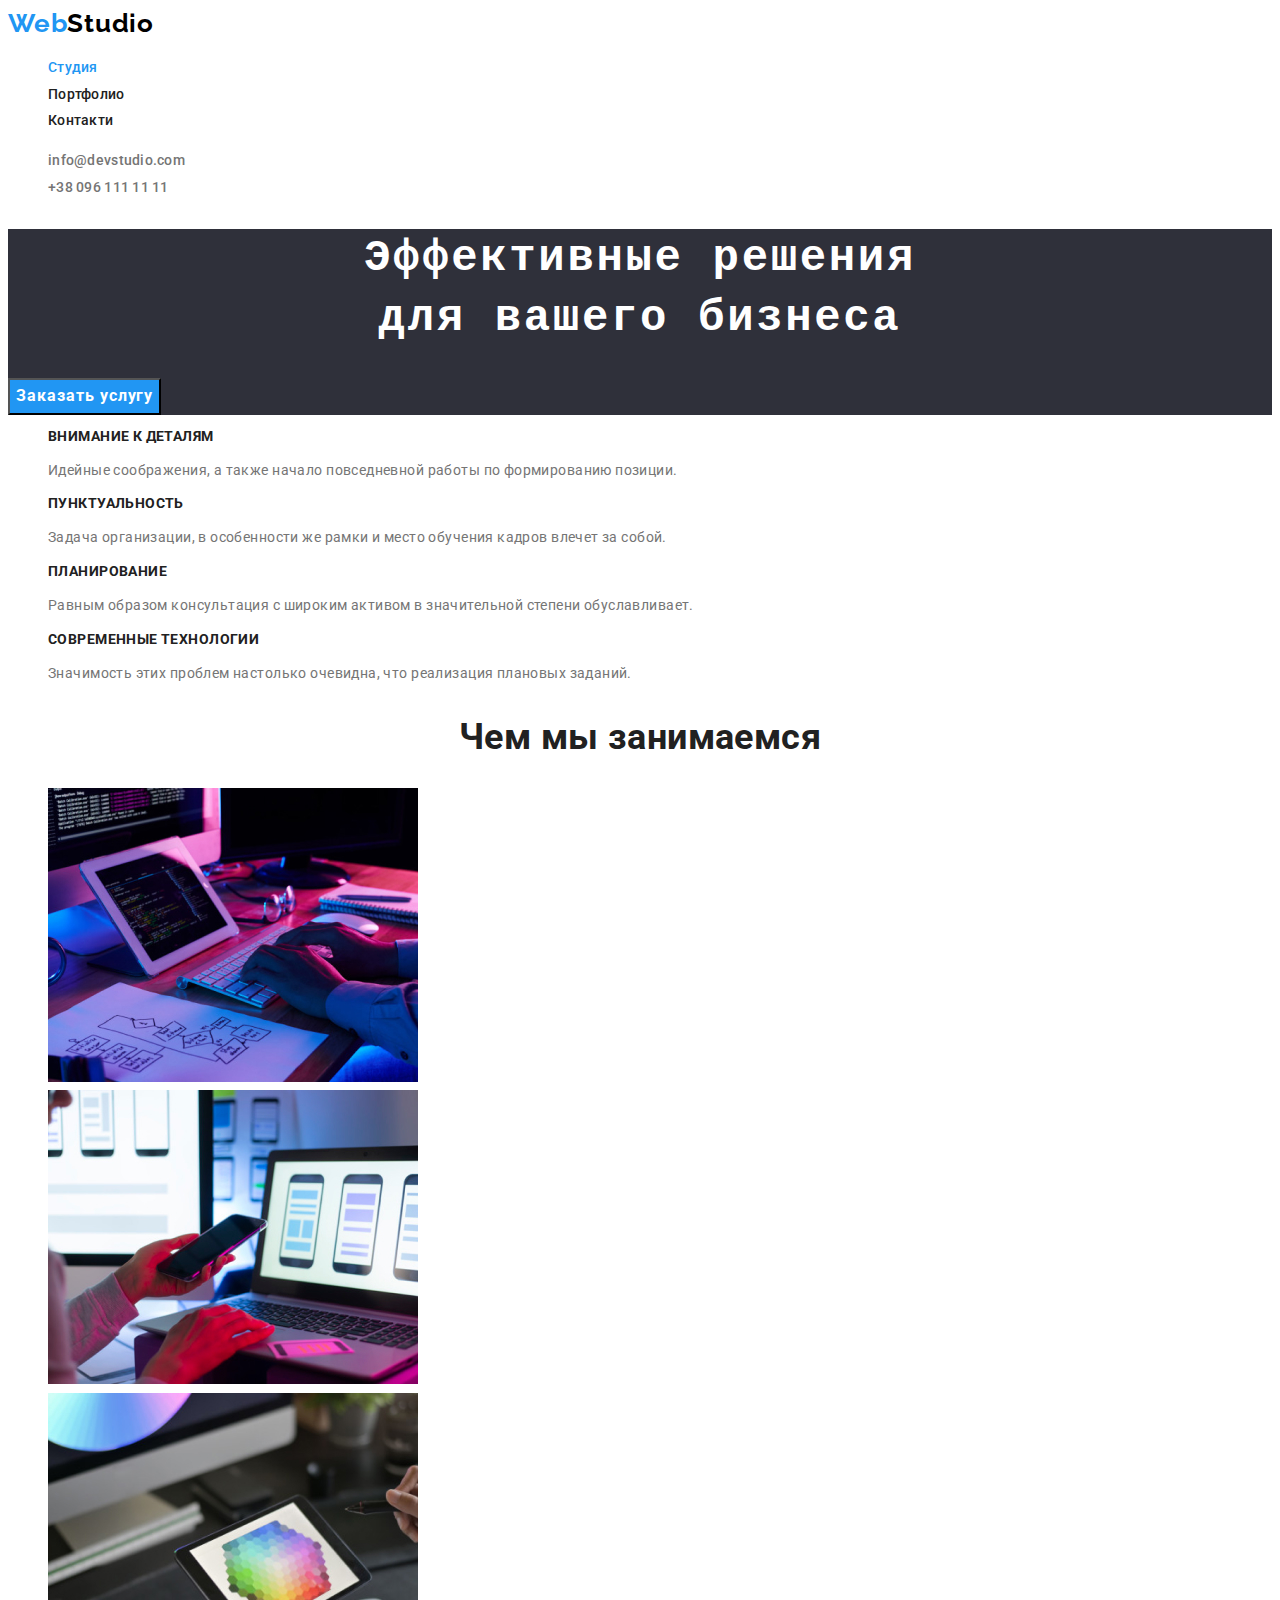
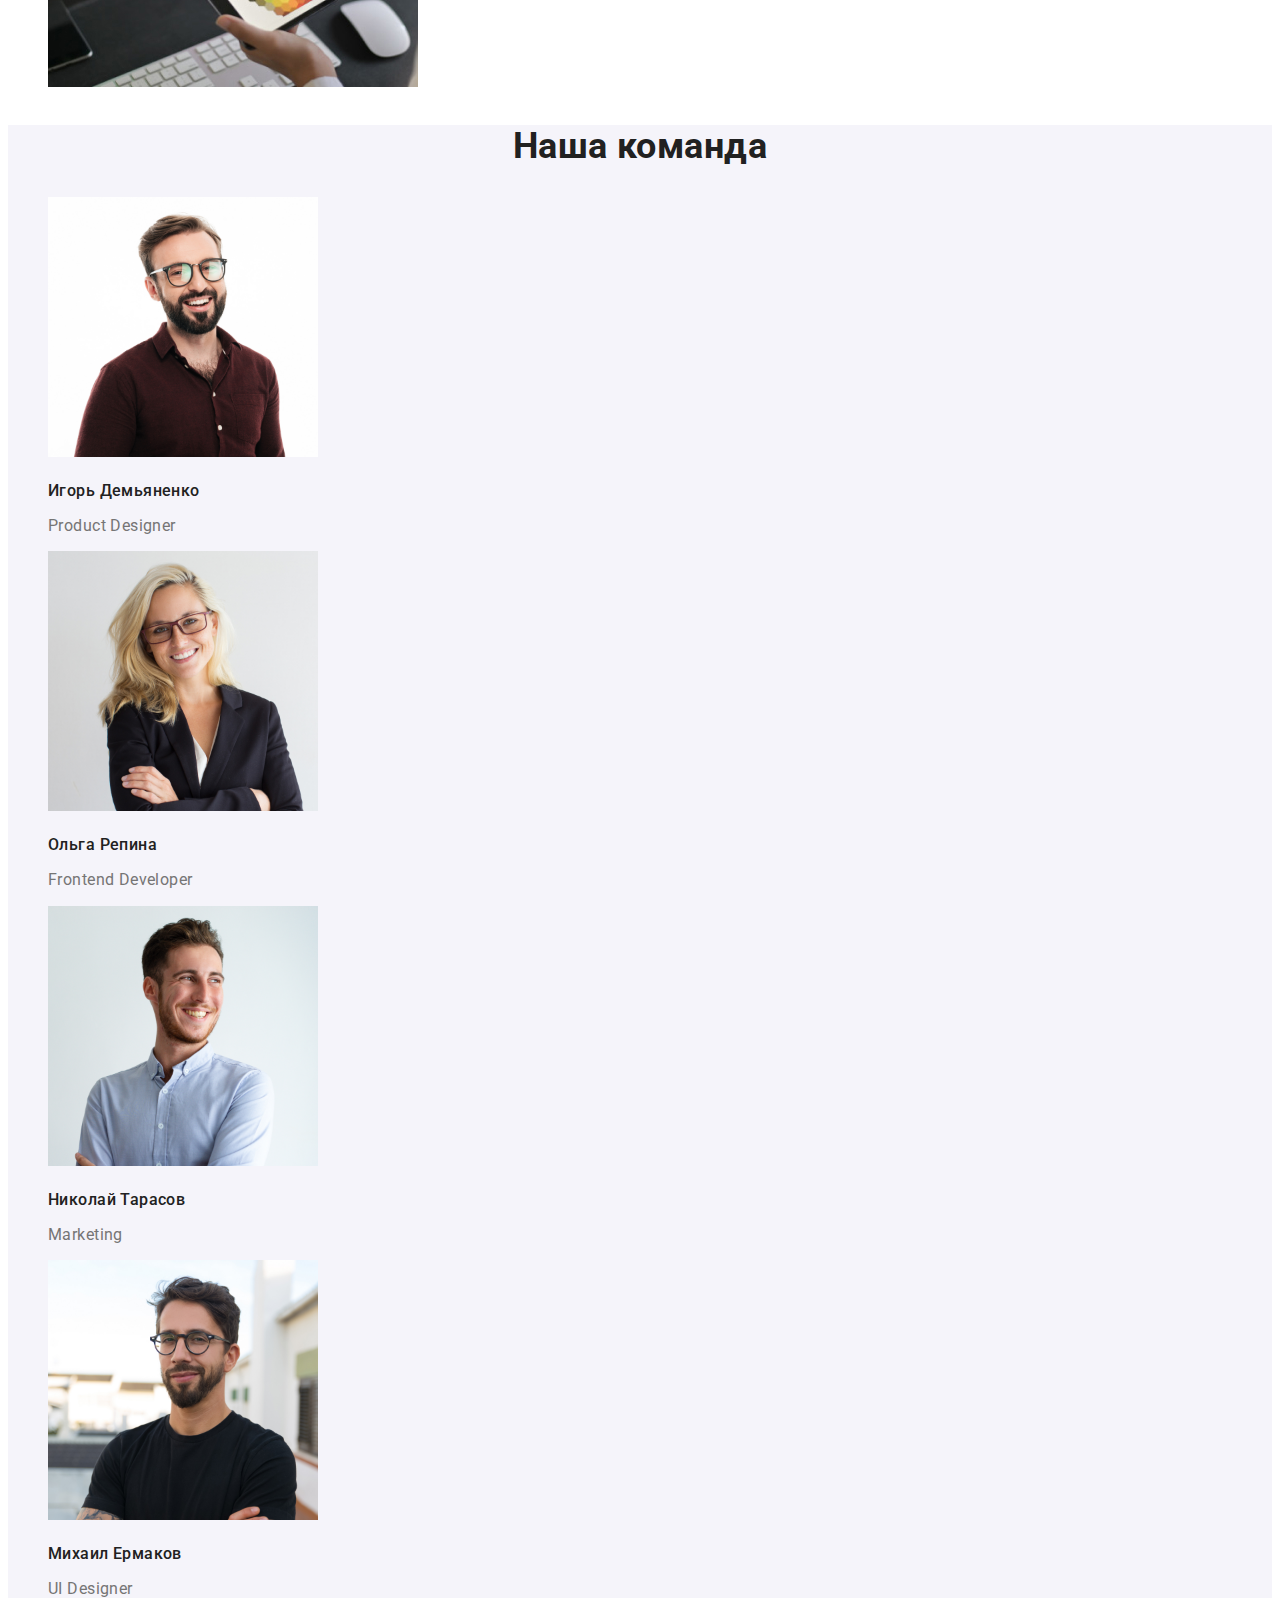
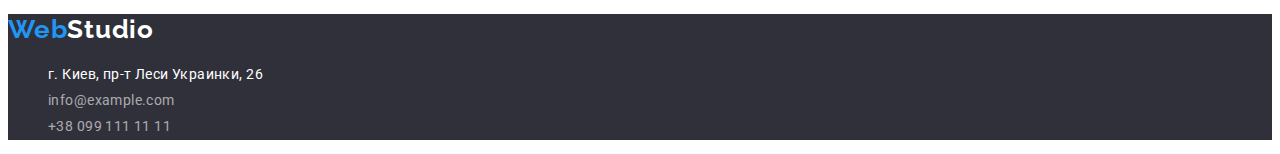
==== index.html @ cfb6bb51 "html + CSS" ====
<!DOCTYPE html>
<html lang="ru">
  <head>
    <meta charset="UTF-8" />
    <title>Веб студия</title>
    <link rel="preconnect" href="https://fonts.gstatic.com" />
    <link
      href="https://fonts.googleapis.com/css2?family=Oleo+Script&family=Raleway:wght@700&family=Roboto:wght@400;500;700&display=swap"
      rel="stylesheet"
    />
    <link rel="stylesheet" href="./css/styles.css" />
  </head>

  <body>
    <header>
      <nav>
        <a class="logo" href="/" target="_blank">
          <span class="logo">Web</span
          ><span class="logo header-studio">Studio</span>
        </a>

        <ul class="site-nav list">
          <li>
            <a class="link current" href="./" target="_blank"
              ><span>Студия</span></a
            >
          </li>
          <li>
            <a class="link" href="./portfolio.html" target="_blank"
              >Портфолио</a
            >
          </li>
          <li><a class="link" href="" target="_blank">Контакти</a></li>
        </ul>
      </nav>
      <ul class="contact list">
        <li>
          <a class="link" href="mailto:info@devstudio.com"
            >info@devstudio.com</a
          >
        </li>
        <li><a class="link" href="tel:+380961111111">+38 096 111 11 11</a></li>
      </ul>
    </header>

    <main>
      <!--Секція 1. HERO. Банер-->

      <div>
        <section class="hero">
          <pre><h1 class="hero-title">Эффективные решения
для вашего бизнеса</h1></pre>
          <button class="hero button primary" type="button">
            Заказать услугу
          </button>
        </section>
      </div>

      <!--Секція 2. Benefits-->
      <section class="benefits">
        <h2 style="display: none">Преимущества</h2>
        <ul class="list">
          <li>
            <h3>Внимание к деталям</h3>
            <p>
              Идейные соображения, а также начало повседневной работы по
              формированию позиции.
            </p>
          </li>
          <li>
            <h3>Пунктуальность</h3>
            <p>
              Задача организации, в особенности же рамки и место обучения кадров
              влечет за собой.
            </p>
          </li>
          <li>
            <h3>Планирование</h3>
            <p>
              Равным образом консультация с широким активом в значительной
              степени обуславливает.
            </p>
          </li>
          <li>
            <h3>Современные технологии</h3>
            <p>
              Значимость этих проблем настолько очевидна, что реализация
              плановых заданий.
            </p>
          </li>
        </ul>
      </section>

      <!--Секція 3. Чем мы занимаемся -->
      <section class="job">
        <h2>Чем мы занимаемся</h2>
        <ul class="list">
          <li>
            <a href="" target="_blank">
              <img
                src="./images/maine/job-desktop-app.jpg"
                alt="Десктопные приложения"
                width="370"
                height="294"
              />
            </a>
          </li>
          <li>
            <a href="" target="_blank">
              <img
                src="./images/maine/job-mobile-app.jpg"
                alt="Мобильные приложения"
                width="370"
                height="294"
              />
            </a>
          </li>
          <li>
            <a href="" target="_blank">
              <img
                src="./images/maine/job-design.jpg"
                alt="Дизайнерские решения"
                width="370"
                height="294"
              />
            </a>
          </li>
        </ul>
      </section>

      <!--Секція 4. Наша команда.-->
      <section class="team">
        <h2>Наша команда</h2>
        <ul class="list">
          <li>
            <img
              src="./images/maine/team-demjaneneko.jpg"
              alt="И.Демьяненко"
              width="270"
              height="260"
            />
            <h3>Игорь Демьяненко</h3>
            <p lang="en">Product Designer</p>
          </li>
          <li>
            <img
              src="./images/maine/team-repina.jpg"
              alt="O.Репина"
              width="270"
              height="260"
            />
            <h3>Ольга Репина</h3>
            <p lang="en">Frontend Developer</p>
          </li>
          <li>
            <img
              src="./images/maine/team-tarasov.jpg"
              alt="H.Тарасов"
              width="270"
              height="260"
            />
            <h3>Николай Тарасов</h3>
            <p lang="en">Marketing</p>
          </li>
          <li>
            <img
              src="./images/maine/team-ermakov.jpg"
              alt="M.Ермаков"
              width="270"
              height="260"
            />
            <h3>Михаил Ермаков</h3>
            <p lang="en">UI Designer</p>
          </li>
        </ul>
      </section>
    </main>

    <footer>
      <a class="logo" href="/" target="_blank"
        ><span class="logo">Web</span
        ><span class="logo footer-studio">Studio</span></a
      >
      <address class="footer">
        <ul class="list">
          <li>
            <a
              class="link"
              href="https://goo.gl/maps/jxMF4LjYh5U93TxF9"
              target="_blank"
              >г. Киев, пр-т Леси Украинки, 26</a
            >
          </li>
          <li>
            <a class="link mail" href="mailto:info@example.com"
              >info@example.com</a
            >
          </li>
          <li>
            <a class="link tel" href="tel:+380991111111">+38 099 111 11 11</a>
          </li>
        </ul>
      </address>
    </footer>
  </body>
</html>
---- css/styles.css ----
/* цвет основного текста color: #212121;  */
/* вторичный цвет текста  color: #757575;*/
/* белый #FFFFFF  */
/* акцент color: #2196F3;*/
/* footer background: #2F303A; 
WEB color: #2196F3;
header STUDIO color: #000000;
footer STUDIO  color: #FFFFFF;
фон кнопки #F5F4FA;
фон фото #EEEEEE;
*/

/* 
font-family: 'Oleo Script', cursive;  
font-family: 'Raleway', sans-serif;
font-family: 'Roboto', sans-serif; */

:root {
  --maine-text-color: #212121;
  --secondary-text-color: #757575;
  --accent-color: #2196f3;
  --primary-white-color: #ffffff;
  --header-studio-color: #000000;
  --hero-background: #2f303a;
  --footer-background: #2f303a;
  --button-secondary-background: #f5f4fa;
}

body {
  color: var(--maine-text-color);
  background-color: var(--primary-white-color);
  font-family: 'Roboto', sans-serif;
  font-weight: 400;
  font-size: 14px;
  line-height: 1.88;
  letter-spacing: 0.03em;
}

/* LOGO */

.logo {
  color: var(--accent-color);
  font-family: 'Raleway', sans-serif;
  font-weight: 700;
  font-size: 26px;
  line-height: 1.19;
  letter-spacing: 0.03em;
  text-decoration: none;
}

.header-studio {
  color: var(--header-studio-color);
}

.footer-studio {
  color: var(--primary-white-color);
}

.logo:hover,
.logo:focus {
  color: var(--accent-color);
}

.list {
  list-style: none;
}

/* Site nav */
/* Навігація + контакти */

.site-nav .link,
.contact .link {
  color: var(--maine-text-color);
  font-weight: 500;
  line-height: 1.14;
  letter-spacing: 0.02em;
  text-decoration: none;
}

/* КОНТАКТИ */

.contact .link {
  color: var(--secondary-text-color);
}

/* ХОВЕР та ФОКУС для Навігація + контакти ) */

.site-nav .link:hover,
.site-nav .link:focus,
.contact .link:hover,
.contact .link:focus {
  color: var(--accent-color);
}

/* ПОТОЧНА СТОРІНКА */

.site-nav .current {
  color: var(--accent-color);
}

/* BUTTON */

.button {
  color: var(--maine-text-color);
  background-color: var(--button-secondary-background);
  font-family: inherit;
  font-weight: 500;
  font-size: 16px;
  line-height: 1.63;
  text-align: center;
  align-items: center;
  letter-spacing: 0.03em;
  text-decoration: none;
  display: flex;
}

/* HERO button */

.button.primary {
  color: var(--primary-white-color);
  background-color: var(--accent-color);

  font-weight: 700;
  line-height: 1.88;
  letter-spacing: 0.06em;
}

/* кнопки-фільтри на ст.портфоліо */

.button.secondary {
  color: var(--maine-text-color);
  background-color: var(--button-secondary-background);
}

.button:hover,
.button:focus {
  color: var(--primary-white-color);
  background-color: var(--accent-color);
}

/* ПОРТФОЛІО */
/* НАЗВИ проектів */

.portfolio h2 {
  font-weight: 700;
  font-size: 18px;
  line-height: 2;
  letter-spacing: 0.06em;
}

/* ТИПИ проектів */

.portfolio .type {
  color: var(--secondary-text-color);
  font-size: 16px;
}

/* FOOTER */

footer {
  background-color: var(--footer-background);
}

.footer .link {
  color: var(--primary-white-color);
  font-style: normal;
  line-height: 1.71;
  text-decoration: none;
}

.footer .mail,
.footer .tel {
  color: rgba(255, 255, 255, 0.6);
}

/* INDEX.HTML */

/* Section 1. */
/* HERO */

.hero-title {
  color: var(--primary-white-color);
  font-weight: 900;
  font-size: 44px;
  line-height: 1.36;
  text-align: center;
  letter-spacing: 0.06em;
}

.hero {
  background-color: var(--hero-background);
}

/* Section 2.  Benefits*/

.benefits h3 {
  font-weight: 700;
  font-size: 14px;
  line-height: 1.14;
  letter-spacing: 0.03em;
  text-transform: uppercase;
}

.benefits p {
  color: var(--secondary-text-color);
  line-height: 1.71;
}

/* Section 3. JOB=Чем мы занимаемся*/

.job h2,
.team h2 {
  font-weight: 700;
  font-size: 36px;
  line-height: 1.17;
  text-align: center;
}

/* Section 4. Наша команда */

.team {
  background-color: var(--button-secondary-background);
}

/* ІМЕНА ПРАЦІВНИКІВ */

.team h3 {
  font-weight: 500;
  font-size: 16px;
  line-height: 1.19;
}

/* спеціальність */
.team p {
  color: var(--secondary-text-color);
  font-size: 16px;
  line-height: 1.19;
}
/* ============================================== */

/*   body
  color: var(--maine-text-color);
  background-color: var(--primary-white-color);
  font-family: 'Roboto', sans-serif;
  font-weight: 400;
  font-size: 14px;
  line-height: 1.88;
  letter-spacing: 0.03em;
} */
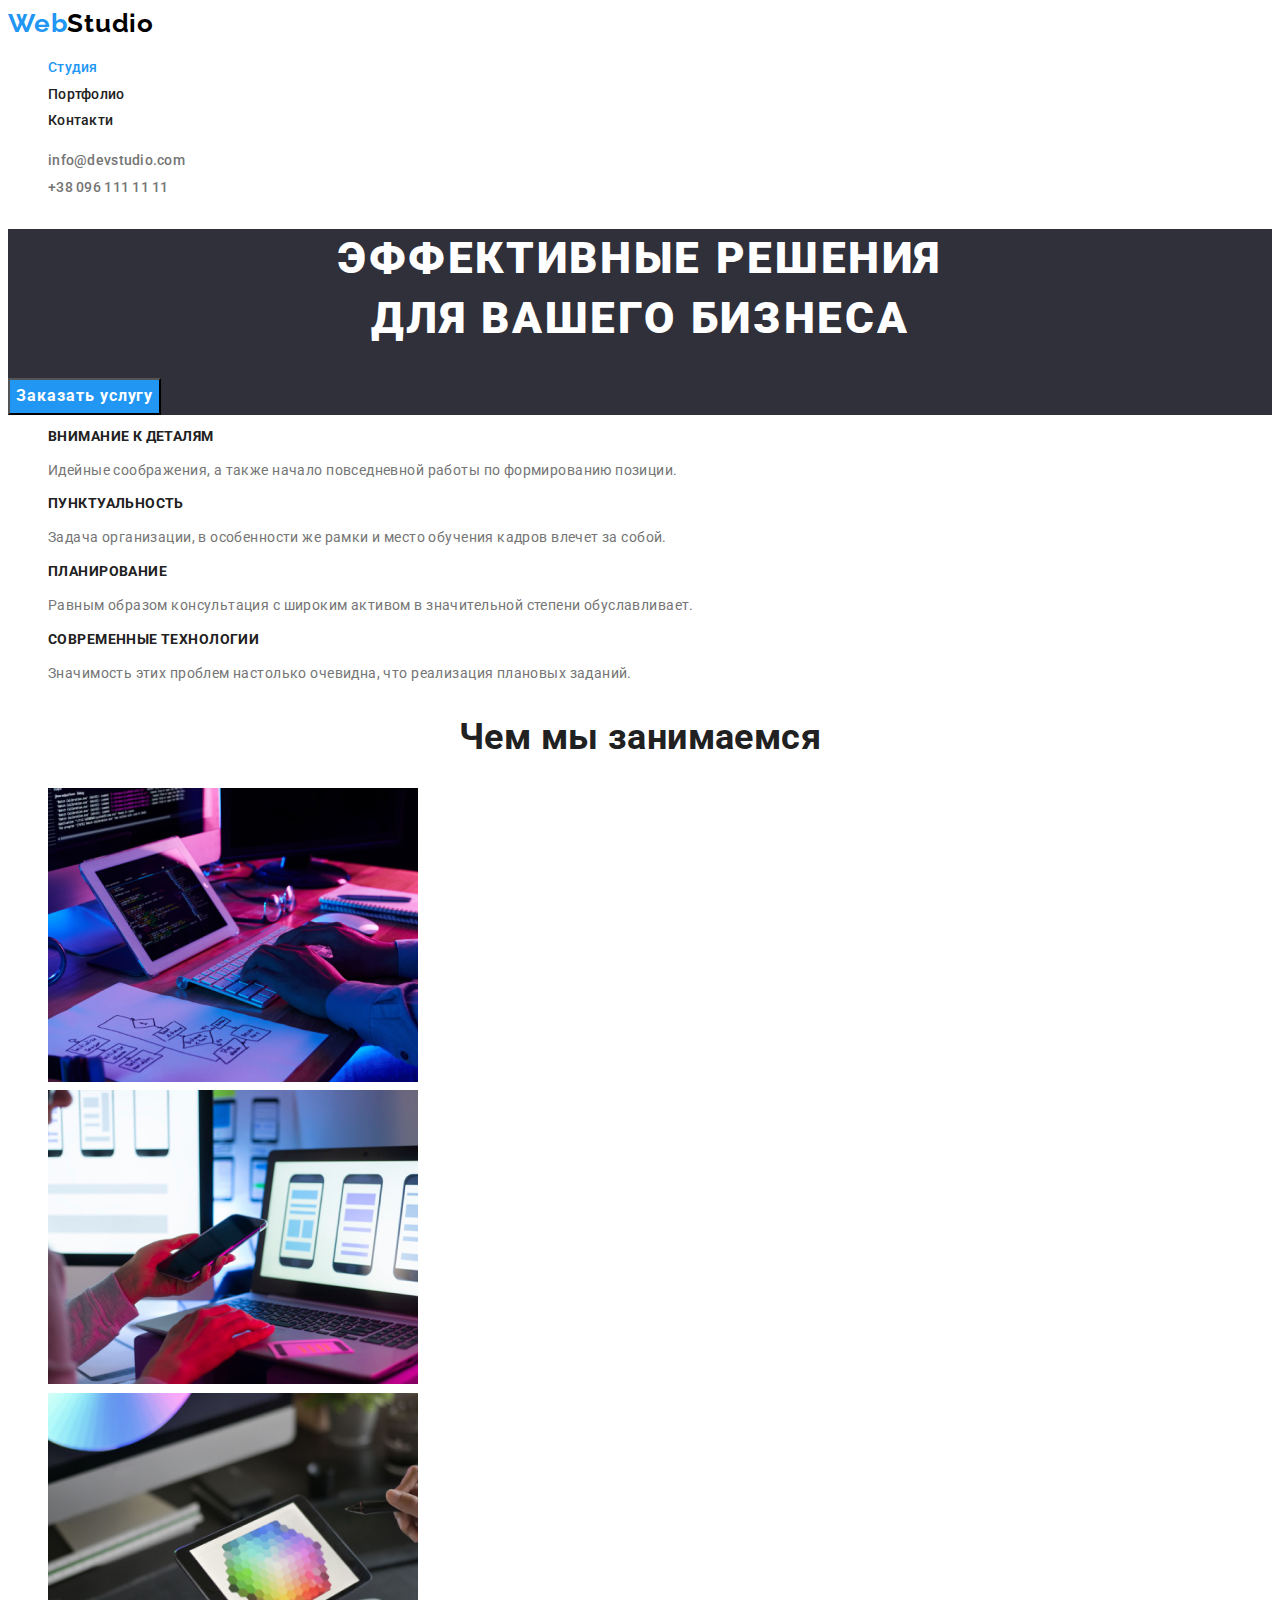
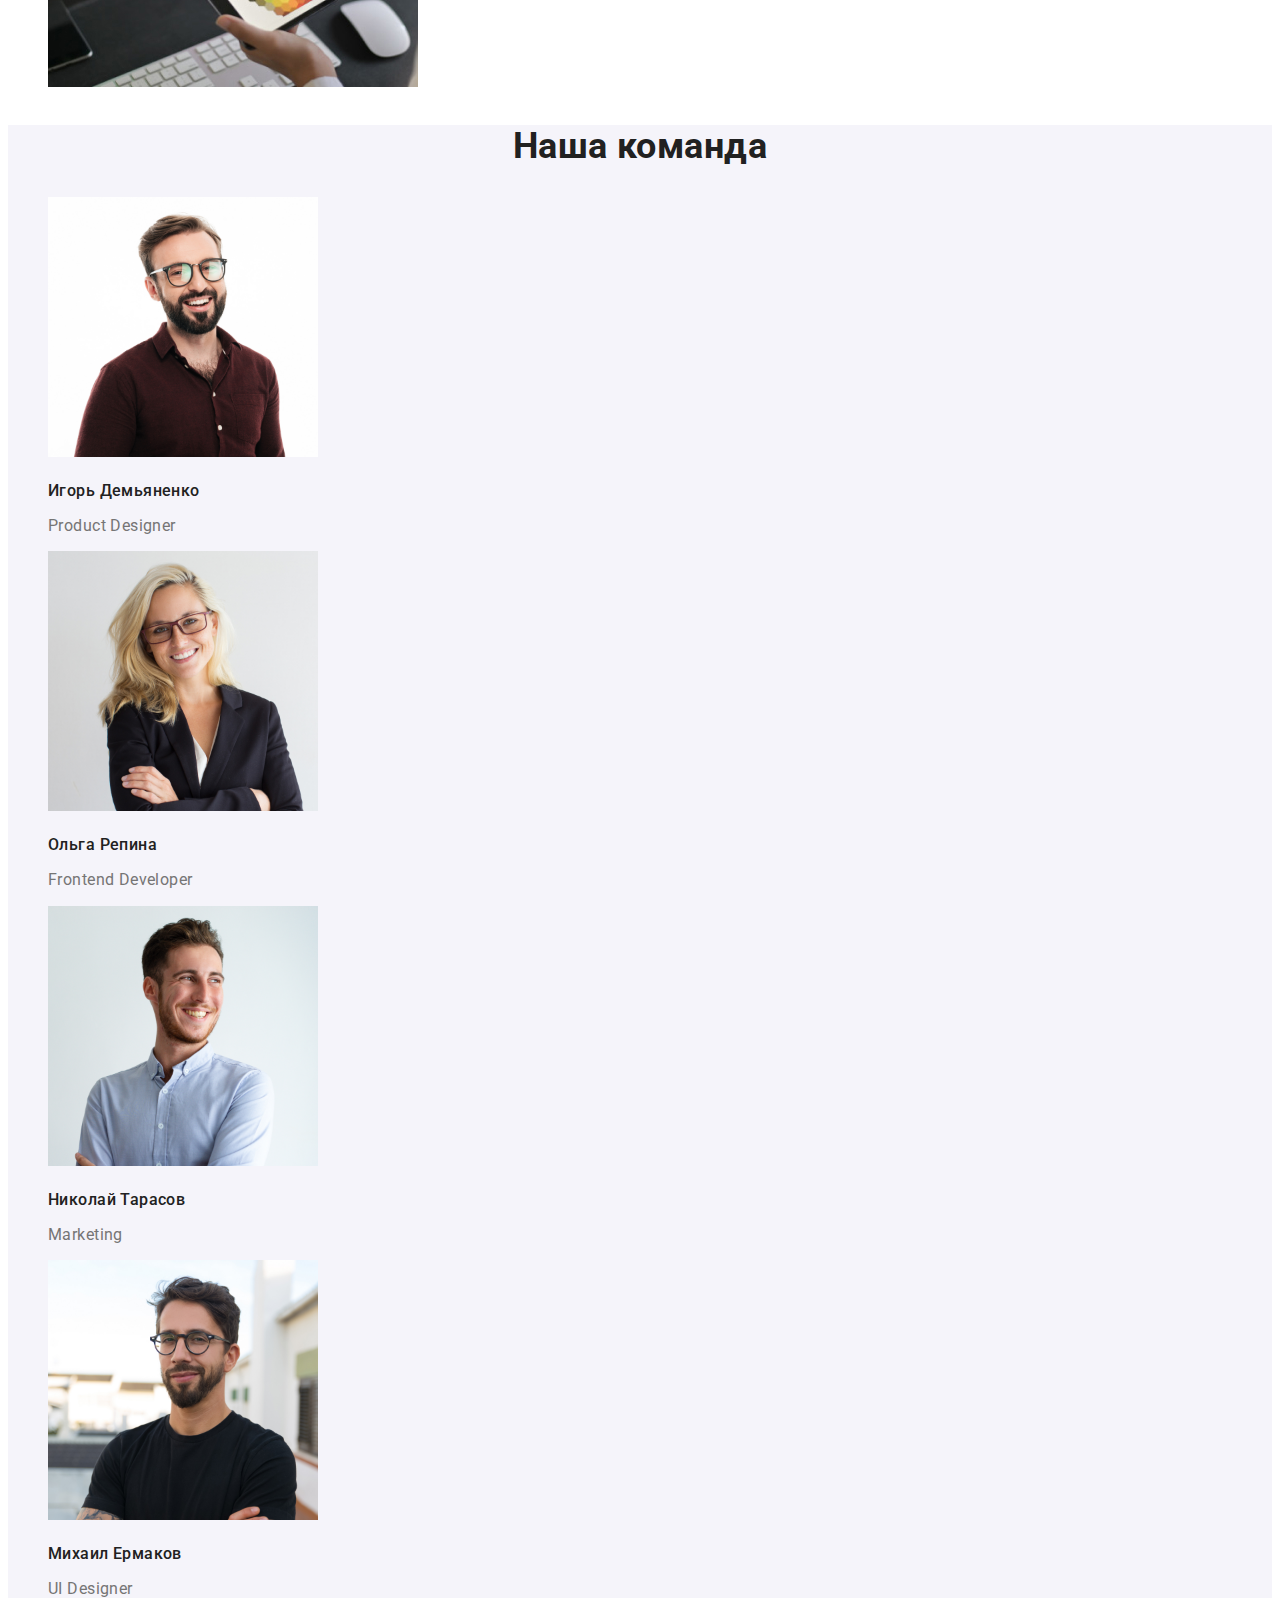
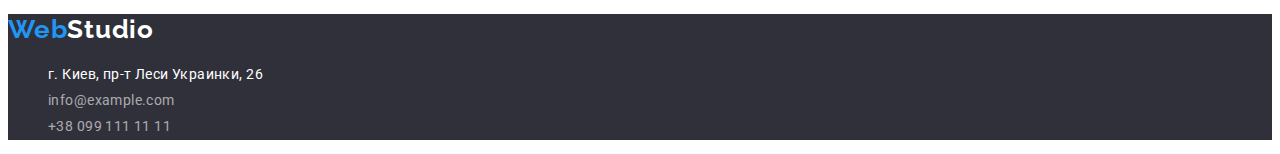
==== commit 6548b94d: "великі літери в героя, pre на br" ====
--- a/index.html
+++ b/index.html
@@ -5,7 +5,7 @@
     <title>Веб студия</title>
     <link rel="preconnect" href="https://fonts.gstatic.com" />
     <link
-      href="https://fonts.googleapis.com/css2?family=Oleo+Script&family=Raleway:wght@700&family=Roboto:wght@400;500;700&display=swap"
+      href="https://fonts.googleapis.com/css2?family=Oleo+Script&family=Raleway:wght@700&family=Roboto:wght@400;500;700;900&display=swap"
       rel="stylesheet"
     />
     <link rel="stylesheet" href="./css/styles.css" />
@@ -48,8 +48,10 @@
 
       <div>
         <section class="hero">
-          <pre><h1 class="hero-title">Эффективные решения
-для вашего бизнеса</h1></pre>
+          <h1 class="hero-title">
+            ЭФФЕКТИВНЫЕ РЕШЕНИЯ<br />
+            ДЛЯ ВАШЕГО БИЗНЕСА
+          </h1>
           <button class="hero button primary" type="button">
             Заказать услугу
           </button>
